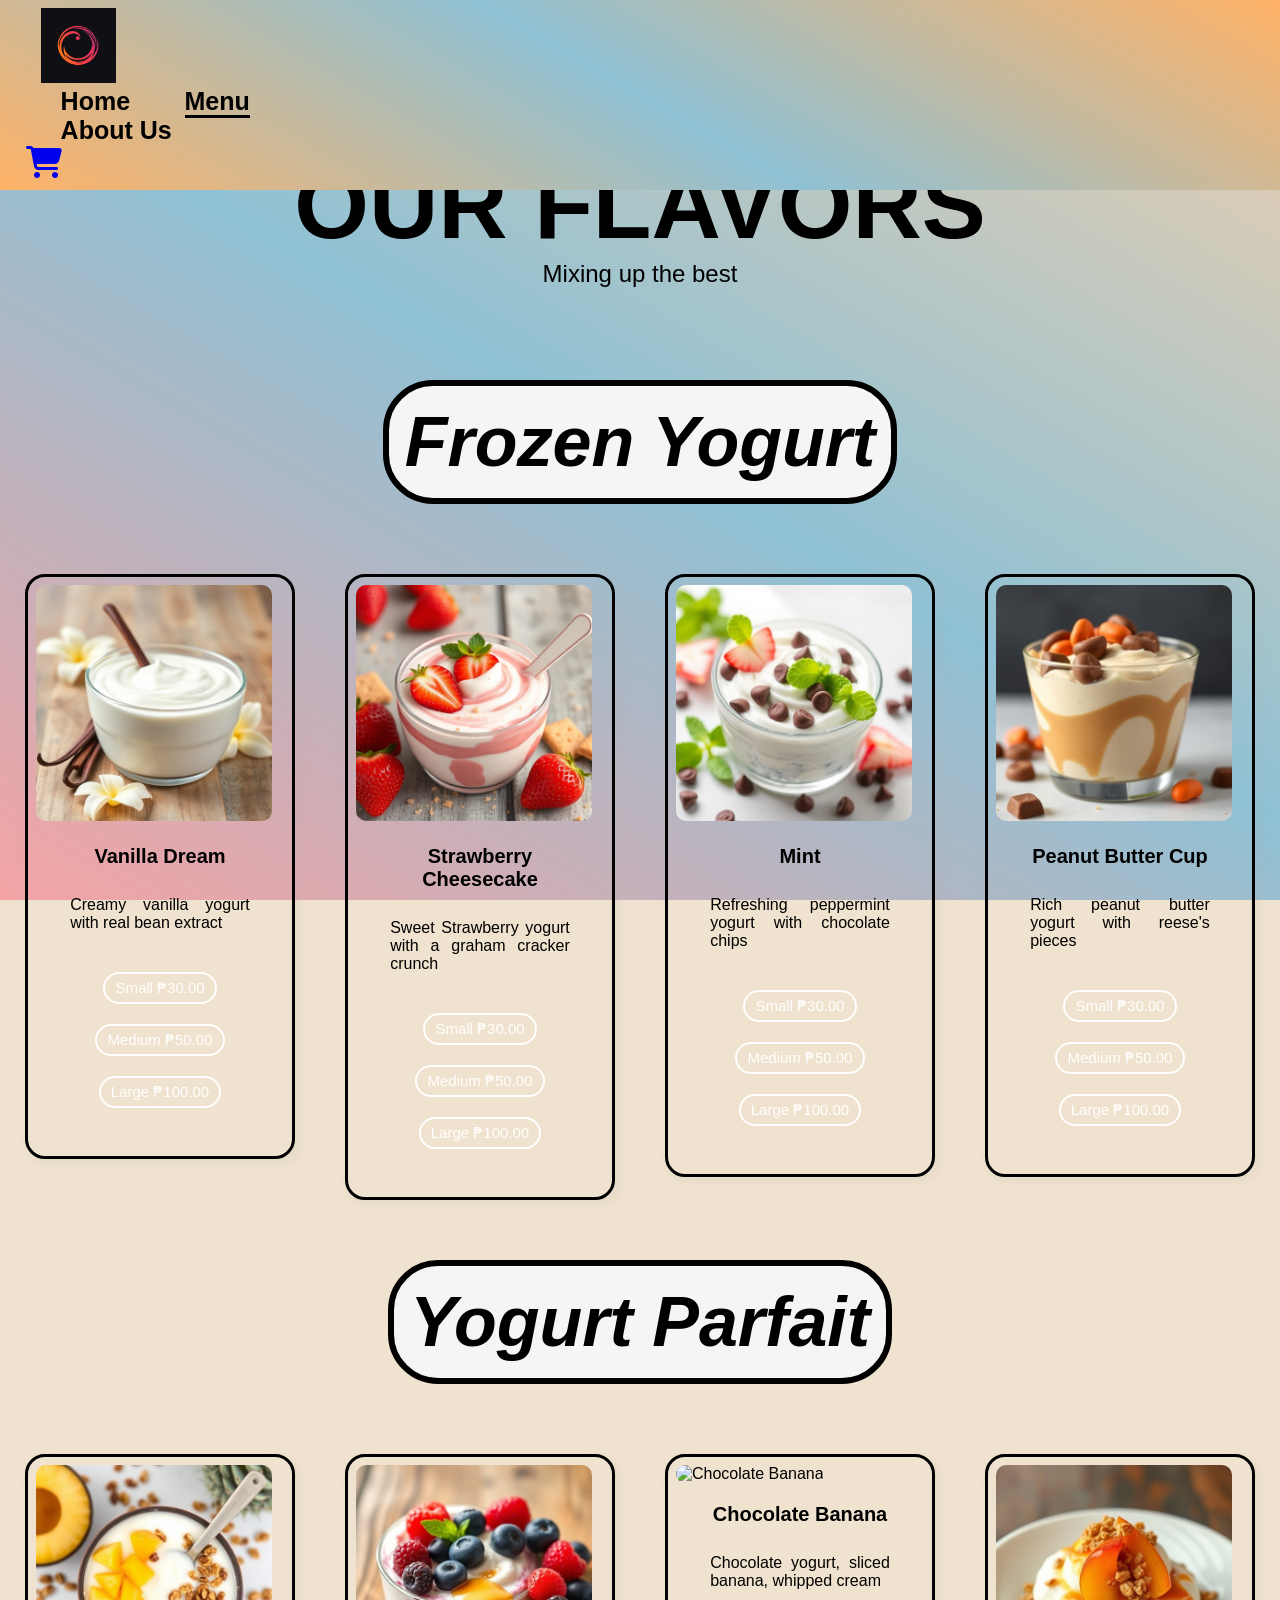
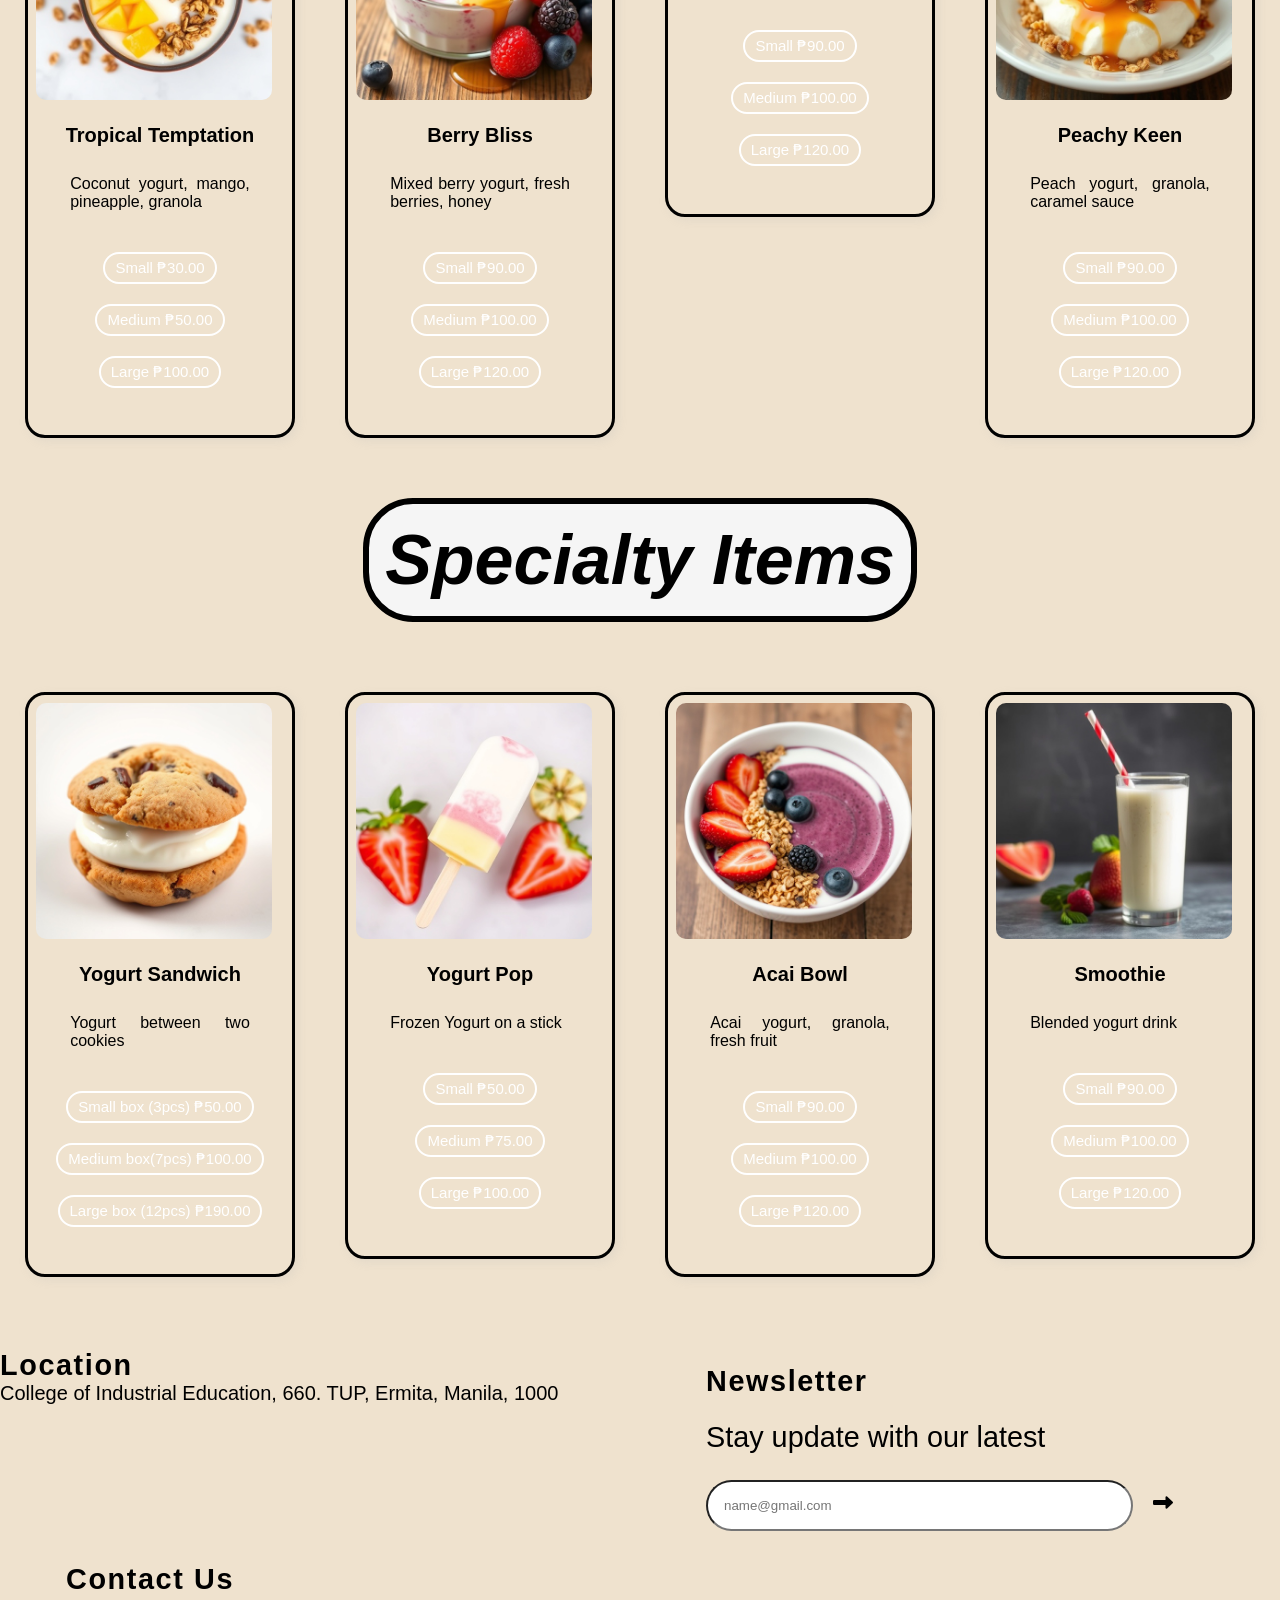
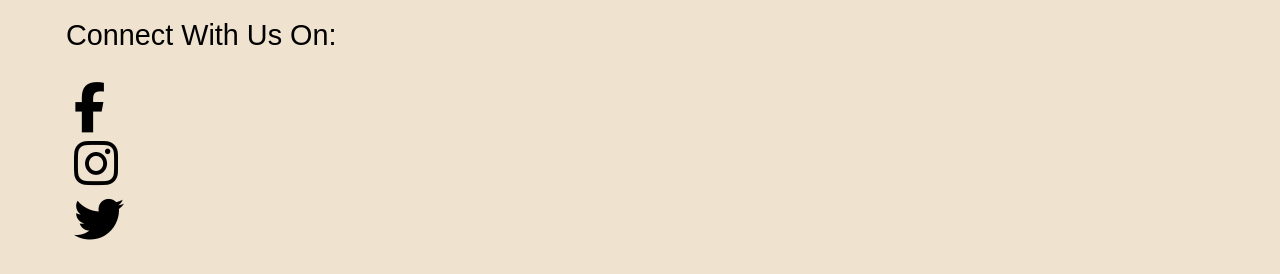
==== 2-menu.html @ ffa3ed57 "Add files via upload" ====
<!DOCTYPE html>
<html>
<head>
  <meta charset="utf-8">
  <meta name="viewport" content="width=device-width, initial-scale=1">
  <title>Menu</title>
  <link rel="icon" type="image/x-icon" href="logo.jpg">
  <link rel="stylesheet" type="text/css" href="https://cdnj.cloudflare.com/ajax/libs/font-awesome/6.4.2/css/all.min.css">
  <!-- css file -->
  <link rel="stylesheet" type="text/css" href="2-menu.css">
  <script scr="https://code.jquery.com/jquery-3.4.1.js"></script>
</head>
<body>
  <!-- header start -->
  <header class="header">
    <!-- logo -->
    <a href="1-index.html" class="logo">
      <img src="logo.jpg" >
    </a>
    
    <!-- nav bar start -->
    <nav class="navbar">
      <input type="checkbox" id="check">
      <label for="check" class="check-btn">
        <i class="fas fa-bars"></i>
      </label>
    <ul>
        <li><a href="1-index.html">Home</a></li>
        <li><a class="active" href="2-menu.html">Menu</a></li>
        <li><a href="3-about.html">About Us</a></li>
      </ul>
      <!-- <div id="menu-btn" class="fas fa-bars></div> -->
    </nav>








    <!-- nav bar end -->
    
    
    <!-- hyperlink with icons (search, cart, profile, menu button) -->
    <div class="icons">
      <div class="cart-container" onmouseover="showCartForm()" onmouseout="hideCartForm()">
        <a href="4-cart.htlm">
          <div class="fas fa-shopping-cart" id="cartButton"></div>
        </a>
        <div class="cart-form" id="cartForm">
          <form>
            <div id="cartItems"></div>
            <div id="total-price">Total Price: ₱<span id="totalPrice">0.00</span>
            </div>
          </form>
      </div>
    </div>
      <!-- hyperlink link with icons (search, cart, profile, menu button) -->
  </header>
    <!-- header end -->
    
    <!-- Menu Section -->
    <section class="menu" id="menu">
    <h1 class="heading">OUR <span>FLAVORS</span></h1>
    <p class="heading-description">Mixing up the best </p>
    
    
    <div class="category-text"><i><h3>Frozen Yogurt</h3></i></div>
    
    <div class="menu">
      <div class="container menu-section">
        <!-- product 1 -->
        <div class="menu-box">
          <div class="menu-img">
            <img src="vanilla_dream.jpg" alt="Vanilla Dream">
          </div>
          <div class="menu-content" >
            <h3>Vanilla Dream</h3>
            <p>Creamy vanilla yogurt with real bean extract</p>
            <div onclick="addToCart('Vanilla Dream (Small)', '₱30.00', 'Products/No BG/vanilla_dream.png', 'item1-s'); return false;">
              <button id="item1-s">Small <span>₱30.00</span></button> <!-- SMALL -->
            </div>
            <div onlick="addToCart('Vanilla Dream (Medium)', '₱50.00', 'Products/No BG/vanilla_dream.png', 'item1-m'); return false;">
              <button id="item1-m">Medium <span>₱50.00</span></button> <!-- MEDIUM -->
            </div>
            <div onlick="addtocart('Vanilla Dream (Large)', '₱100.00', 'Products/No BG/vanilla_dream.png', 'item1-l'); return false;">
              <button id="item1-l">Large <span>₱100.00</span></button> <!-- LARGE -->
            </div>
          </div>
    </div>
        
        <!-- product 2 -->
        <div class="menu-box" id="strawberry-cheesecake">
          <div class="menu-img">
            <img src="strawberry_cheesecake.jpg" alt="Strawberry Cheesecake">
          </div>
          <div class="menu-content" >
            <h3>Strawberry Cheesecake</h3>
            <p>Sweet Strawberry yogurt with a graham cracker crunch</p>
            <div onclick="addToCart('Strawberry Cheesecake (Small)', '₱30.00', 'Products/No BG/strawberry_cheesecake.png', 'item2-s'); return false;">
              <button id="item2-s">Small <span>₱30.00</span></button> <!-- SMALL -->
            </div>
            
            <div onlick="addToCart('Strawberry Cheesecake (Medium)', '₱50.00', 'Products/No BG/strawberrt_cheesecake.png', 'item2-m'); return false;">
              <button id="item2-m">Medium <span>₱50.00</span></button> <!-- MEDIUM -->
            </div>
            
            <div onlick="addtocart('Strawberry Cheesecake (Large)', '₱100.00', 'Products/No BG/strawberry_cheesecake.png', 'item2-l'); return false;">
              <button id="item2-l">Large <span>₱100.00</span></button> <!-- LARGE -->
            </div>
          </div>
        </div>
        
        <!-- product 3-->
        <div class="menu-box">
          <div class="menu-img">
            <img src="yogurt_mint.jpg" alt="Mint">
          </div>
          <div class="menu-content" >
            <h3>Mint</h3>
            <p>Refreshing peppermint yogurt with chocolate chips</p>
            <div onclick="addToCart('Mint (Small)', '₱30.00', 'Products/No BG/yogurt_mint.png', 'item3-s'); return false;">
              <button id="item3-s">Small <span>₱30.00</span></button> <!-- SMALL -->
            </div>
            
            <div onlick="addToCart('Mint (Medium)', '₱50.00', 'Products/No BG/yogurt_mint.png', 'item3-m'); return false;">
              <button id="item3-m">Medium <span>₱50.00</span></button> <!-- MEDIUM -->
            </div>
            
            <div onlick="addtocart('Mint (Large)', '₱100.00', 'Products/No BG/yogurt_mint.png', 'item3-l'); return false;">
              <button id="item3-l">Large <span>₱100.00</span></button> <!-- LARGE -->
            </div>
          </div>
        </div>
        
        <!-- product 4-->
        <div class="menu-box" id="frappe-javachip">
          <div class="menu-img">
            <img src="peanutbutter_cup.jpg" alt="Peanut Butter Cup">
          </div>
          <div class="menu-content" >
            <h3>Peanut Butter Cup</h3>
            <p>Rich peanut butter yogurt with reese's pieces</p>
            <div onclick="addToCart('Peanut Butter Cup (Small)', '₱30.00', 'Products/No BG/peanutbutter_cup.png', 'item4-s'); return false;">
              <button id="item4-s">Small <span>₱30.00</span></button> <!-- SMALL -->
            </div>
          
            <div onlick="addToCart('Peanut Butter Cup (Medium)', '₱50.00', 'Products/No BG/peanutbutter_cup.png', 'item4-m'); return false;">
              <button id="item4-m">Medium <span>₱50.00</span></button> <!-- MEDIUM -->
            </div>
            
            <div onlick="addtocart('Peanut Butter Cup (Large)', '₱100.00', 'Products/No BG/peanutbutter_cup.png', 'item4-l'); return false;">
              <button id="item4-l">Large <span>₱100.00</span></button> <!-- LARGE -->
            </div>
          </div>
        </div>
        
        <!-- Add more menu items here with the same structure -->
      </div>
      
      <div class="category-text"><i><h3>Yogurt Parfait</h3></i></div>
      
      <div class="container menu-section">
        <!-- product 1 -->
        <div class="menu-box" id="tropical-temptation">
          <div class="menu-img">
            <img src="tropical_temptation.jpg" alt="Tropical Temptation">
          </div>
        <div class="menu-content">
          <h3>Tropical Temptation</h3>
          <p>Coconut yogurt, mango, pineapple, granola</p>
          <div onclick="addToCart('Tropical Temptation (Small)', '₱30.00', 'Products/No BG/tropical_temptation.png', 'item5-s'); return false;">
              <button id="item5-s">Small <span>₱30.00</span></button> <!-- SMALL -->
            </div>
            
            <div onlick="addToCart('Tropical Temptation (Medium)', '₱50.00', 'Products/No BG/tropical_temptation.png', 'item5-m'); return false;">
              <button id="item5-m">Medium <span>₱50.00</span></button> <!-- MEDIUM -->
            </div>
            
            <div onlick="addtocart('Tropical Temptation (Large)', '₱100.00', 'Products/No BG/tropical_temptation.png', 'item5-l'); return false;">
              <button id="item5-l">Large <span>₱100.00</span></button> <!-- LARGE -->
            </div>
          </div>
        </div>
        
        <!-- product 2 -->
        <div class="menu-box">
          <div class="menu-img">
            <img src="berry_bliss.jpg" alt="Berry Bliss">
          </div>
        <div class="menu-content">
          <h3>Berry Bliss</h3>
          <p>Mixed berry yogurt, fresh berries, honey</p>
          <div onclick="addToCart('Berry Bliss (Small)', '₱90.00', 'Products/No BG/berry_bliss.png', 'item6-s'); return false;">
              <button id="item6-s">Small <span>₱90.00</span></button> <!-- SMALL -->
            </div>
            
            <div onlick="addToCart('Berry Bliss (Medium)', '₱100.00', 'Products/No BG/berry_bliss.png', 'item6-m'); return false;">
              <button id="item6-m">Medium <span>₱100.00</span></button> <!-- MEDIUM -->
            </div>
            
            <div onlick="addtocart('Berry Bliss (Large)', '₱120.00', 'Products/No BG/berry_bliss.png', 'item6-l'); return false;">
              <button id="item6-l">Large <span>₱120.00</span></button> <!-- LARGE -->
            </div>
          </div>
        </div>
        
        <!-- product 3 -->
        <div class="menu-box" id="choco-banana">
          <div class="menu-img">
            <img src="chocolate_banana.jpg" alt="Chocolate Banana">
          </div>
        <div class="menu-content">
          <h3>Chocolate Banana</h3>
          <p>Chocolate yogurt, sliced banana, whipped cream</p>
          <div onclick="addToCart('Chocolate Banana (Small)', '₱90.00', 'Products/No BG/chocolate_banana.png', 'item7-s'); return false;">
              <button id="item7-s">Small <span>₱90.00</span></button> <!-- SMALL -->
            </div>
            
            <div onlick="addToCart('Chocolate Banana (Medium)', '₱100.00', 'Products/No BG/chocolate_banana.png', 'item7-m'); return false;">
              <button id="item7-m">Medium <span>₱100.00</span></button> <!-- MEDIUM -->
            </div>
            
            <div onlick="addtocart('Chocolate Banana (Large)', '₱120.00', 'Products/No BG/chocolate_banana.png', 'item7-l'); return false;">
              <button id="item7-l">Large <span>₱120.00</span></button> <!-- LARGE -->
            </div>
          </div>
        </div>
        
        <!-- product 4 -->
        <div class="menu-box" id="peachy-keen">
          <div class="menu-img">
            <img src="peachy_keen.jpg" alt="Peachy Keen">
          </div>
        <div class="menu-content">
          <h3>Peachy Keen</h3>
          <p>Peach yogurt, granola, caramel sauce</p>
          <div onclick="addToCart('Peachy Keen (Small)', '₱90.00', 'Products/No BG/peachy_keen.png', 'item8-s'); return false;">
              <button id="item8-s">Small <span>₱90.00</span></button> <!-- SMALL -->
            </div>
            
            <div onlick="addToCart('Peachy Keen (Medium)', '₱100.00', 'Products/No BG/peachy_keen.png', 'item8-m'); return false;">
              <button id="item8-m">Medium <span>₱100.00</span></button> <!-- MEDIUM -->
            </div>
            
            <div onlick="addtocart('Peachy Keen (Large)', '₱120.00', 'Products/No BG/peachy_keen.png', 'item8-l'); return false;">
              <button id="item8-l">Large <span>₱120.00</span></button> <!-- LARGE -->
            </div>
          </div>
        </div>
        <!-- Add more menu items here with the same structure -->
        </div>
      
      <div class="category-text"><i><h3>Specialty Items</h3></i></div>
      
      <div class="container menu-section">
      <!-- product 1 -->
        <div class="menu-box">
          <div class="menu-img">
            <img src="yogurt_sandwich.jpg" alt="Yogurt Sandwich">
          </div>
        <div class="menu-content">
          <h3>Yogurt Sandwich</h3>
          <p>Yogurt between two cookies</p>
          <div onclick="addToCart('Yogurt Sandwich (Small)', '₱50.00', 'Products/No BG/yogurt_sandwich.png', 'item9-s'); return false;">
              <button id="item9-s">Small box (3pcs) <span>₱50.00</span></button> <!-- SMALL -->
            </div>
            
            <div onlick="addToCart('Yogurt Sandwich (Medium)', '₱100.00', 'Products/No BG/yogurt_sandwich.png', 'item9-m'); return false;">
              <button id="item9-m">Medium box(7pcs) <span>₱100.00</span></button> <!-- MEDIUM -->
            </div>
            
            <div onlick="addtocart('Yogurt Sandwich (Large)', '₱190.00', 'Products/No BG/yogurt_sandwich.png', 'item9-l'); return false;">
              <button id="item9-l">Large box (12pcs) <span>₱190.00</span></button> <!-- LARGE -->
            </div>
          </div>
      </div>

        <!-- product 2 -->
        <div class="menu-box">
          <div class="menu-img">
            <img src="yogurt_pop.jpg" alt="Yogurt Pop">
          </div>
        <div class="menu-content">
          <h3>Yogurt Pop</h3>
          <p>Frozen Yogurt on a stick </p>
          <div onclick="addToCart('Yogurt Pop (Small)', '₱50.00', 'Products/No BG/yogurt_pop.png', 'item10-s'); return false;">
              <button id="item10-s">Small <span>₱50.00</span></button> <!-- SMALL -->
            </div>
            
            <div onlick="addToCart('Yogurt Pop (Medium)', '₱75.00', 'Products/No BG/yogurt_pop.png', 'item10-m'); return false;">
              <button id="item10-m">Medium <span>₱75.00</span></button> <!-- MEDIUM -->
            </div>
            
            <div onlick="addtocart('Yogurt Pop (Large)', '₱100.00', 'Products/No BG/yogurt_pop.png', 'item10-l'); return false;">
              <button id="item10-l">Large <span>₱100.00</span></button> <!-- LARGE -->
            </div>
          </div>
      </div>

      <!-- product 3 -->
        <div class="menu-box">
          <div class="menu-img">
            <img src="acai_bowl.jpg" alt="Acai Bowl">
          </div>
        <div class="menu-content">
          <h3>Acai Bowl</h3>
          <p>Acai yogurt, granola, fresh fruit</p>
          <div onclick="addToCart('Acai Bowl (Small)', '₱90.00', 'Products/No BG/acai_bowl.png', 'item11-s'); return false;">
              <button id="item11-s">Small <span>₱90.00</span></button> <!-- SMALL -->
            </div>
            
            <div onlick="addToCart('Acai Bowl (Medium)', '₱100.00', 'Products/No BG/acai_bowl.png', 'item11-m'); return false;">
              <button id="item11-m">Medium <span>₱100.00</span></button> <!-- MEDIUM -->
            </div>
            
            <div onlick="addtocart('Acai Bowl (Large)', '₱120.00', 'Products/No BG/acai_bowl.png', 'item11-l'); return false;">
              <button id="item11-l">Large <span>₱120.00</span></button> <!-- LARGE -->
            </div>
          </div>
      </div>

      <!-- product 4 -->
        <div class="menu-box" id="smoothie">
          <div class="menu-img">
            <img src="yogurt_smoothie.jpg" alt="Smoothie">
          </div>
        <div class="menu-content">
          <h3>Smoothie</h3>
          <p>Blended yogurt drink</p>
          <div onclick="addToCart('Smoothie (Small)', '₱90.00', 'yogurt_smoothie.jpg', 'item12-s'); return false;">
              <button id="item12-s">Small <span>₱90.00</span></button> <!-- SMALL -->
            </div>
            
            <div onlick="addToCart('Smoothie (Medium)', '₱100.00', 'Products/No BG/yogurt_smoothie.png', 'item12-m'); return false;">
              <button id="item12-m">Medium <span>₱100.00</span></button> <!-- MEDIUM -->
            </div>
            
            <div onlick="addtocart('Smoothie (Large)', '₱120.00', 'Products/No BG/yogurt_smoothie.png', 'item12-l'); return false;">
              <button id="item12-l">Large <span>₱120.00</span></button> <!-- LARGE -->
            </div>
          </div>
      </div>
        
        </section>
        <!-- Menu Section End -->

        <!-- footer start -->
        <section class="footer">
          
          <div class="container">
            <div class="footer-box-1">
              <h3>Location</h3>
              <div class="footer-loc">
                <a href="https://www.google.com/maps/place/TUP+-+College+of+Industrial+Education/@14.5873937,120.9848474,17z/data=!3m1!4b1!4m6!3m5!hufyifif" target=_blank>College  of Industrial Education, 660. TUP, Ermita, Manila, 1000</a>
              </div>
            </div>

            <div class="footer-box">
              <h3>Newsletter</h3>
              <p>Stay update with our latest</p>
              <form>
                <input type="email" name="email" placeholder="name@gmail.com">
                <button type="submit"><i class="fa-solid fa-right-long"></i></button>

              </form>

            </div>

            <div class="footer-box">
            <h3>Contact Us</h3>
            <p>Connect With Us On:</p>
            <div class="icons">
            <a href="#"><i class="fa-brands fa-facebook-f"></i></a>
            <a href="#"><i class="fa-brands fa-instagram"></i></a>
            <a href="#"><i class="fa-brands fa-twitter"></i></a>
          </div>

        </div>
      </div>
        </section>
        <!-- footer end -->
        <script src="2-menu.js"></script>
</body>
</html>
---- 2-menu.css ----
@import url('https://fonts.googleapis.com/css2?family=Poppins&display=swap');
:root{
	main-color:#C68B59;
	dark-main:#9d6536;
	black:#13131a;
	bg:#d7b784;
}
*{
	font-family: 'Poppins;', sans-serif;
	margin: 0px; padding:0px;
	outline: none;
	text-decoration:none;
	/*text-transform:capitalize;*/
	transition: .2 linear;
	list-style: none;
}
html{
	scroll-padding-top:9rem ;
	scroll-behavior: smooth;
}
/*body bg*/
body{
	background:linear-gradient(30deg, rgba(244,163,164,1), rgba(143,193,212,1), rgba(240,207,174,1));
	background-color: #efe2ce;
	background-repeat: no-repeat;
	background-position: center;
	background-attachment: fixed;
	background-size: cover;
}
/*header design*/
header{
	background:linear-gradient(30deg, rgba(255, 178, 102, 1), rgba(143,193,212,1), rgba(255, 178, 102, 1));
	display: flex;
	align-items: center;
	/*justify-content:center;*/
	padding: 0.5rem 2%;
	position: fixed;
	top: 0; left: 0; right: 0;
	z-index: 1000px;
	flex-wrap: wrap;
}
.header .logo img{
	height: 75px;
	margin-left: 15px;
}
.header .navbar {
	margin-right: 70%;
}
.header .navbar a{
color: #000000;
font-size: 25px;
margin-left: 35px;
margin-right: 15px;
font-weight: bold;
}

nav ul li {
	display: inline-block;
}
.header .navbar a:hover, a.active{
	color: maroon;
	border-bottom: .2rem solid black;
	transition: .3s;
}
.check-btn{
	font-size: 30px;
	color: black;
	margin-left: 15px;
	cursor: pointer;
	display: none;
}
.check-btn:hover{
	color: floralwhite;
	transition: .3s;
}
#check{
	display: none;
}
/*RESPONSIVE MENU*/
@media(max-width:1020px){
	.header .navbar{
		margin-right: 25px;
	}
.check-btn{
		display: block;
}
ul{
	position: fixed;
	width: 100%;
	height: 100%;
	background-color:  var(--dark-main);
	top: 90px;
	left: -100%;
	text-align: center;
	transition: all .3s;
}
nav ul li{
	display: block;
}
nav ul li a{
	font-size: 45px;
	color: floralwhite;
	font-weight: bold;
	line-height: 120px;
}
.header .navbar ul li a:hover, a.active{
	background:none;
	color: var(--bg);
	border-bottom: .3rem solid var(--bg);
	transition: .2s;
}
#check:checked ~ ul {
	left: 0;
	}
}
/*RESPONSIVE MENU*/

/*ICONS-CART-USER*/

.header .icons div{
	cursor: pointer;
	padding-right: 12px;
	color: var(--black);
	font-size: 32px;
	border: none;
	display: inline-block;
}

.header .icons div:hover {
	color: floralwhite;
	transition: .3s;
}
/*ICONS - CART-USER*/
.header .search-form{
		margin-left: 240px;
	}

.header .search-form input{
		height: 50px;
		width: 340px;
		font-size: 1.6rem;
		color: var(--black);
		text-transform: none;
		background: whitesmoke;
		border-radius: 50px;
		border-color: var(--main-color);
		margin-right: 17px;
		padding: 10px;
	}

@media(max-width:1020px){
		.header .search-form input{
			height: 40px;
			width: 300px;
		}
	}

	/*header end*/

/*--CART FORM--*/
.cart-container{
	position: relative;
	display: inline-block;
}
#cart-form{
	scrollbar-width:none;
	-ms-overflow-style:none;
}

#cart-form::-webkit-scrollbar{
	display: none;
}

#cartForm{
	display: none;
	position: absolute;
	top: 100%;
	left: -450%;
	background-color:#fff ;
	border: 1px solid #ccc;
	padding: 10px;
	box-shadow: 0 4px 8px rgba(0, 0, 0, 0.1);
	z-index: 1;
	width: 325px;
	height: 480px;
}

#total-price{
	font-weight: bolder;
	font-size: 25px;
	border: solid;
	border-width: 3px;
	border-color: #555;
	display: block;
	padding: 5px;
	text-align: center;
	color: black;
}

#cartItems{
	display: flex;
	flex-direction:column ;
	max-height: 430px;
	overflow-y: auto;
}

#cartItems::-webkit-scrollbar{
	width: 12px;
}
#cartItems::-webkit-scrollbar-track{
	background-color:#f1f1f1 ;
}
#cartItems::-webkit-scrollbar-thumb{
		background-color: #888;
		border-radius: 6px;
	}
	#cartItems::-webkit-scrollbar-thumb:hover{
		background-color: #555;
	}
#cartItems > div{
		border-bottom: 1px solid #ccc;
		padding: 20px 0;
		display: flex;
	}

	#cartItems img{
		width: 50%;
		height: 50%;
		margin-right: 10px;
		margin-top: -20px;
	}

	#cartItems .cart-item-info{
		flex-grow: 1;
	}

	#cartItems .cart-item-info h4{
		margin:0 ;
		font-size: 15px;
	}

	#cartItems .cart-item-info p{
		margin:0;
		font-size: 15px;
		color: black;
	}

#cartItems .quantity-label{
		font-weight: bold;
		font-size: 15px;
		text-align: center;
		border-radius: 8px;
		border-style: solid;
		padding: 0.3rem;
		color: black;
	}

	#cartItems::-webkit-scrollbar{
		width: 0;
		height: 0;
		display: none;
	}

	.quantity-controls input[type="number"]{
		width: 40px;
		padding: 3px;
		border: 1px solid #ccc;
		border-radius: 4px;
		margin:0 1px;
		box-sizing: border-box;
		text-align: center;

	}

	.product-info label[for="quantity"]{
		font-weight: bold;
		color: #785148;
		margin-right: 1px;
	}

	.close-btn{
		height: 100%;
		top: 5px;
		background-color: #6f4e37;
		color: #fff;
		padding: 5px;
		border-radius: 50%;
		display: inline-block;
		line-height: 1;
		font-size: 25px;
	}

	.quantity-label{
		margin-top: 5px;
		font-weight: bold;
	}

	/*--CART FORM--*/

	/*top menu start*/
	.menu .heading{
		margin-top: 150px;
		font-size: 6rem;
		text-align: center;
	}

	.menu .heading span{
		color: var(--dark-main);
	}

	.menu .heading-description{
		text-align: center;
		padding-bottom: 2rem;
		font-size: 1.5rem;
	}

	/*intructions guide*/
	.order-guide{
		display: block;
		justify-content: center;
		margin-top: 30px;
		text-align: center;
	}

	.order-guide button{
		font-size: 25px;
		color: #fff;
		background-color: var(--main-color);
		border-radius: 50px;
		border-color: var(--dark-main);
		border-style: solid;
		padding: 5px;
		padding-right: 10px;
		padding-left: 10px;
		cursor: pointer;
	}

	.order-guide button:hover{
		background-color: var(--dark-main);
	}

	.order-guide img{
		width: 70%;
		height: 70%;
		display: none;
		padding-left:15% ;
		padding-right: 50px;
		margin-bottom:50px ;
	}

	/*instructions guide end*/

	/*category-text start*/
	.menu .category-text{
		text-align: center;
		margin-top: 50px;
		margin-bottom: 20px;
	}

	.menu .category-text h3{
		border: var(--dark-main);
		border-radius: 50px;
		border-style: solid;
		border-width: 6px;
		display:inline-block ;	
		font-size: 70px;
		text-align: center;
		padding: 1rem;
		margin-bottom: 50px;
		margin-top: 10px;
		background-color: whitesmoke;
	}

	/*category-text end*/

	/*top menu end*/

	/*for styling menu*/
	.menu-section{
		background-color: none;
		/*set the background color for the menu section*/
		/*Add other container styles specific to the menu section here*/
	}

	.menu .container{
		display: flex;
		flex-wrap: flex;
		/*padding:2.5rem 0;*/
	}
	.menu .container .menu-box{
		/*background:var(--white)*/
		/*change the width and height as needed*/
		width: 70%; /*adjust the width*/
		max-width: 400px;/*you can set a maximum width if needed*/
		height: 100%; /*adjust the height*/
		max-height: 200%;
		/*cursor:pointer;*/
		box-shadow: 3px 3px 10px rgba(179, 179, 179, 0.2);
		border-radius: 20px;
		padding: 0.5rem;
		border: var(--dark-main);
		border-radius: 20px;
		border-style: solid;
		border-width: 3px;
		margin-right: 25px;
		margin-left: 25px;
	}

	.menu .container .menu-box img{
		width: 95%;
		border-radius: 10px;
		/*margin-left:5px;*/
	}

	.menu .container .menu-box .menu-content{
		padding: 1.2rem;
		text-align: center;
	}

	.menu .container .menu-box .menu-content h3{
		font-size: 20px;
		padding-top:1px ;
		margin-bottom: 7px;
		text-align: center;
	}

	.menu .container .menu-box .menu-content p{
		font-size: 1rem;
		padding: 1.3rem 0;
		padding-right: 15px;
		padding-left: 15px;
		font-weight: 400px;
		color: var(--black);
		margin-bottom: 20px;
		text-align: justify;
	}

	/*.menu .container .menu-box:hover img{
	
	transform:scale(1.1);
	transition-duration:0.3s;

	}*/

	.menu .container .menu-box:hover{
		box-shadow: 0px 0px 10px 0px #865439;
	}

	.menu .container .menu-box .menu-content select{
		font-size: 15px;
		color: #fff;
		background-color: var(--main-color);
		border-radius: 50px;
		border-color: var(--dark-main);
		border-style: solid;
		padding: 5px;
		padding-right: 10px;
		padding-left: 10px;
		margin-bottom: 20px;
	}

	.menu .container .menu-box .menu-content button {
		font-size: 15px;
		color: #fff;
		background-color: var(--main-color);
		border-radius: 50px;
		border-color: var(--dark-main);
		border-style: solid;
		padding: 5px;
		padding-right: 10px;
		padding-left: 10px;
		margin-bottom: 20px;
		cursor: pointer;
	}
	.menu .container .menu-box .menu-content button:hover{
		background-color: var(--dark-main);
	}

	/*FOOTER START*/
	.footer{
		width: 100%;
		height: auto;
		background:var(--bg);
		background-size: cover;
		background-repeat: no-repeat;
		padding-top: 1rem;
		margin-top: 3rem;
	}

	.footer .container{
		display: grid;
		grid-template-columns: repeat(auto-fit, minmax(30rem, 1fr));
		padding: 0.5rem 0;
	}

	.footer .container .footer-box{
		padding: 1rem;
		margin-left: 50px;
	}

	.footer .comntainer .footer-box-1{
		margin-left: 50px;
		padding: 1rem;
	}

	.footer .container .footer-box-1 h3{
		color: black;
		font-size: 1.8rem;
		letter-spacing: 0.1rem;
	}

	.footer .container .footer-box-1 .footer-loc a{
		color: black;
		font-size: 20px;
	}

	/*general text format start*/
	.footer .container .footer-box h3{
		color: black;
		font-size: 1.8rem;
		font-weight: bolder;
		letter-spacing: 0.1rem;
	}

	.footer .container .footer-box p {
		color: black;
		font-size: 1.8rem;
		line-height: 2.5rem;
		padding: 1.2rem 0;
	}
	/*general text format end*/

	.footer .container .footer-box form input {
		width: 70%;
		padding: 1rem;
		border-radius: 40px;
	}

	.footer .container .footer-box p a {
		color: var(--bg);
	}

	.footer .container .footer-box form button { 
	background: var(--bg);
	color: black;
	padding: 1rem;
	/*cursor:pointer;*/
	border: none;
	font-size: 20px;
 	}

 	.footer .container .footer-box div a {
 		margin: 0.5rem;
 		color: black;
 		display: inline-block;
 		width: 3rem;
 		height: 3rem;
 		line-height: 3rem;
 		text-align: center;
 	}

 	.footer .container .footer-box .icons{
 		font-size: 50px;
 	}

 	.footer .container .footer-box .icons button:hover{
 		/*font-size:50px;*/
 		color: floralwhite;
 	}

 	.footer .container .footer-box .icons a {
 		display: flex;
 	}

 	.footer .container .footer-box .icons a:hover{
 		color: floralwhite;
 		font-size: 60px;
 	}

/*FOOTER END*/
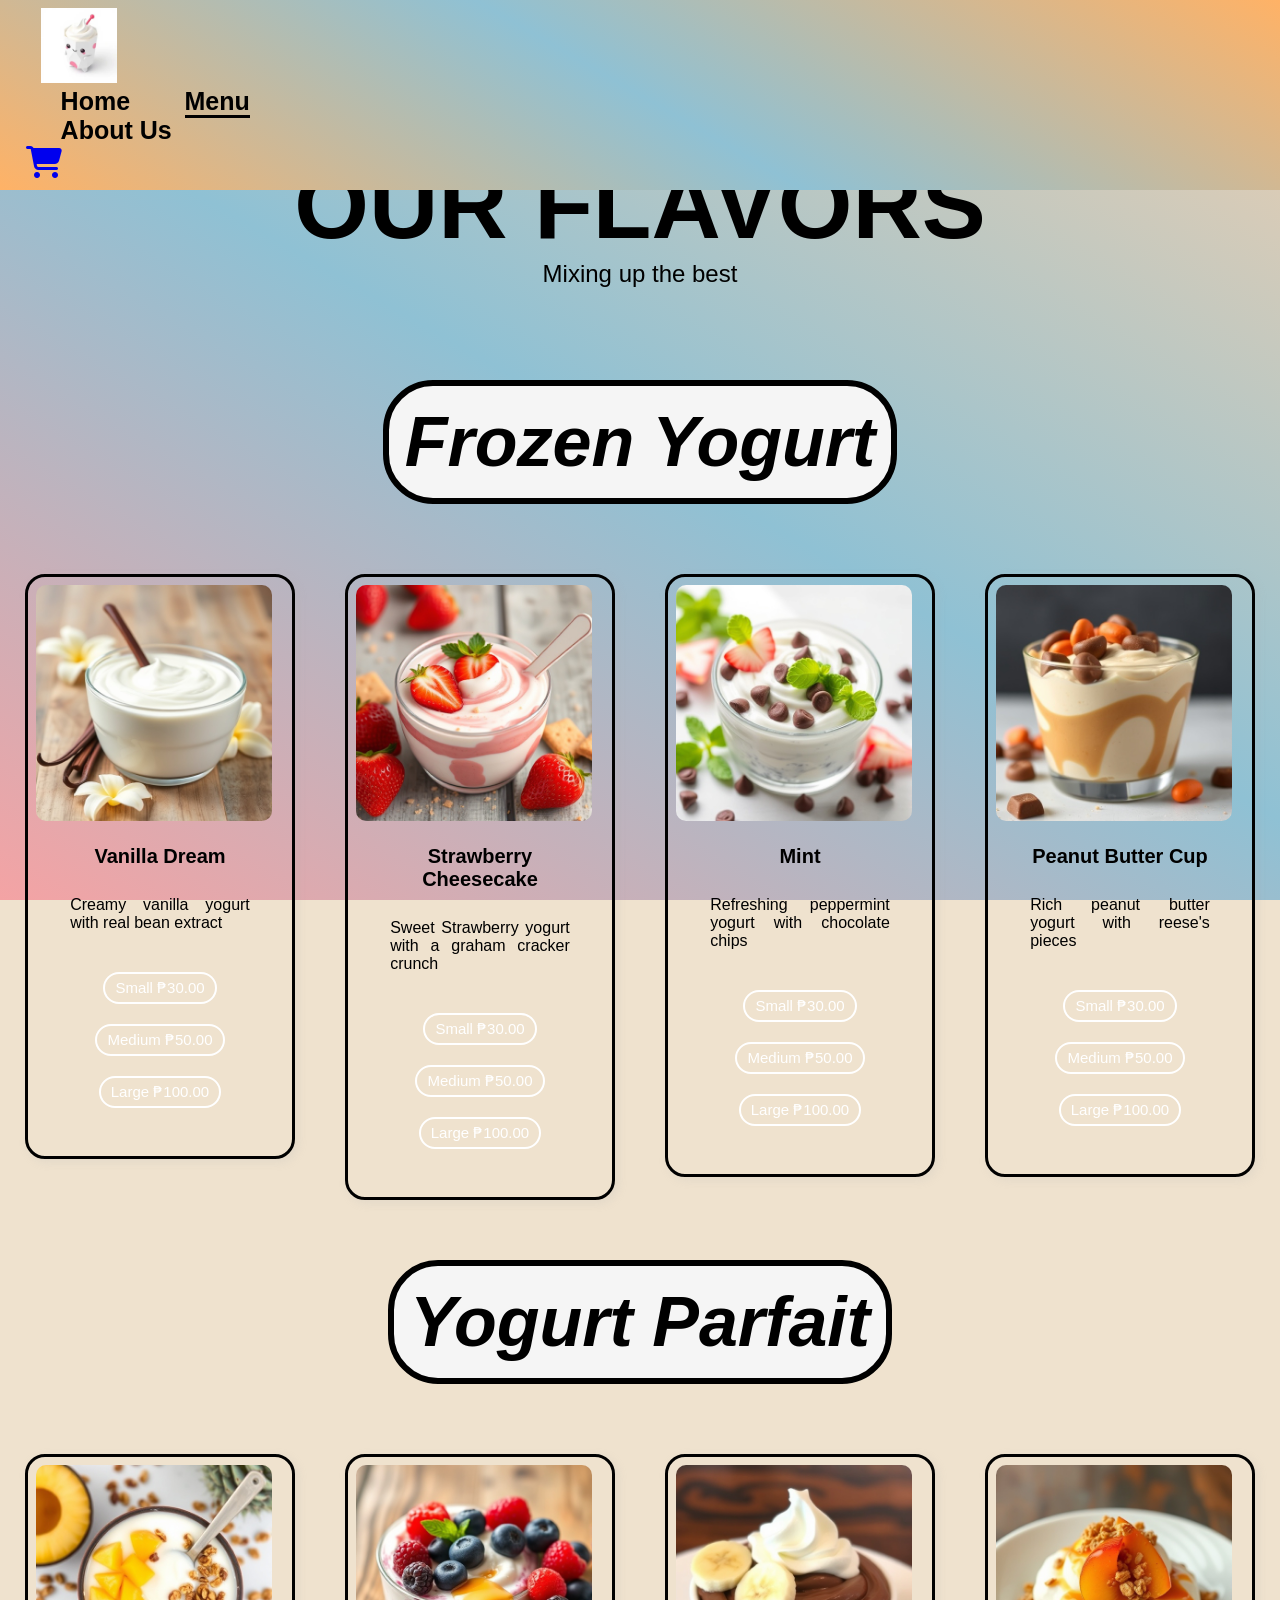
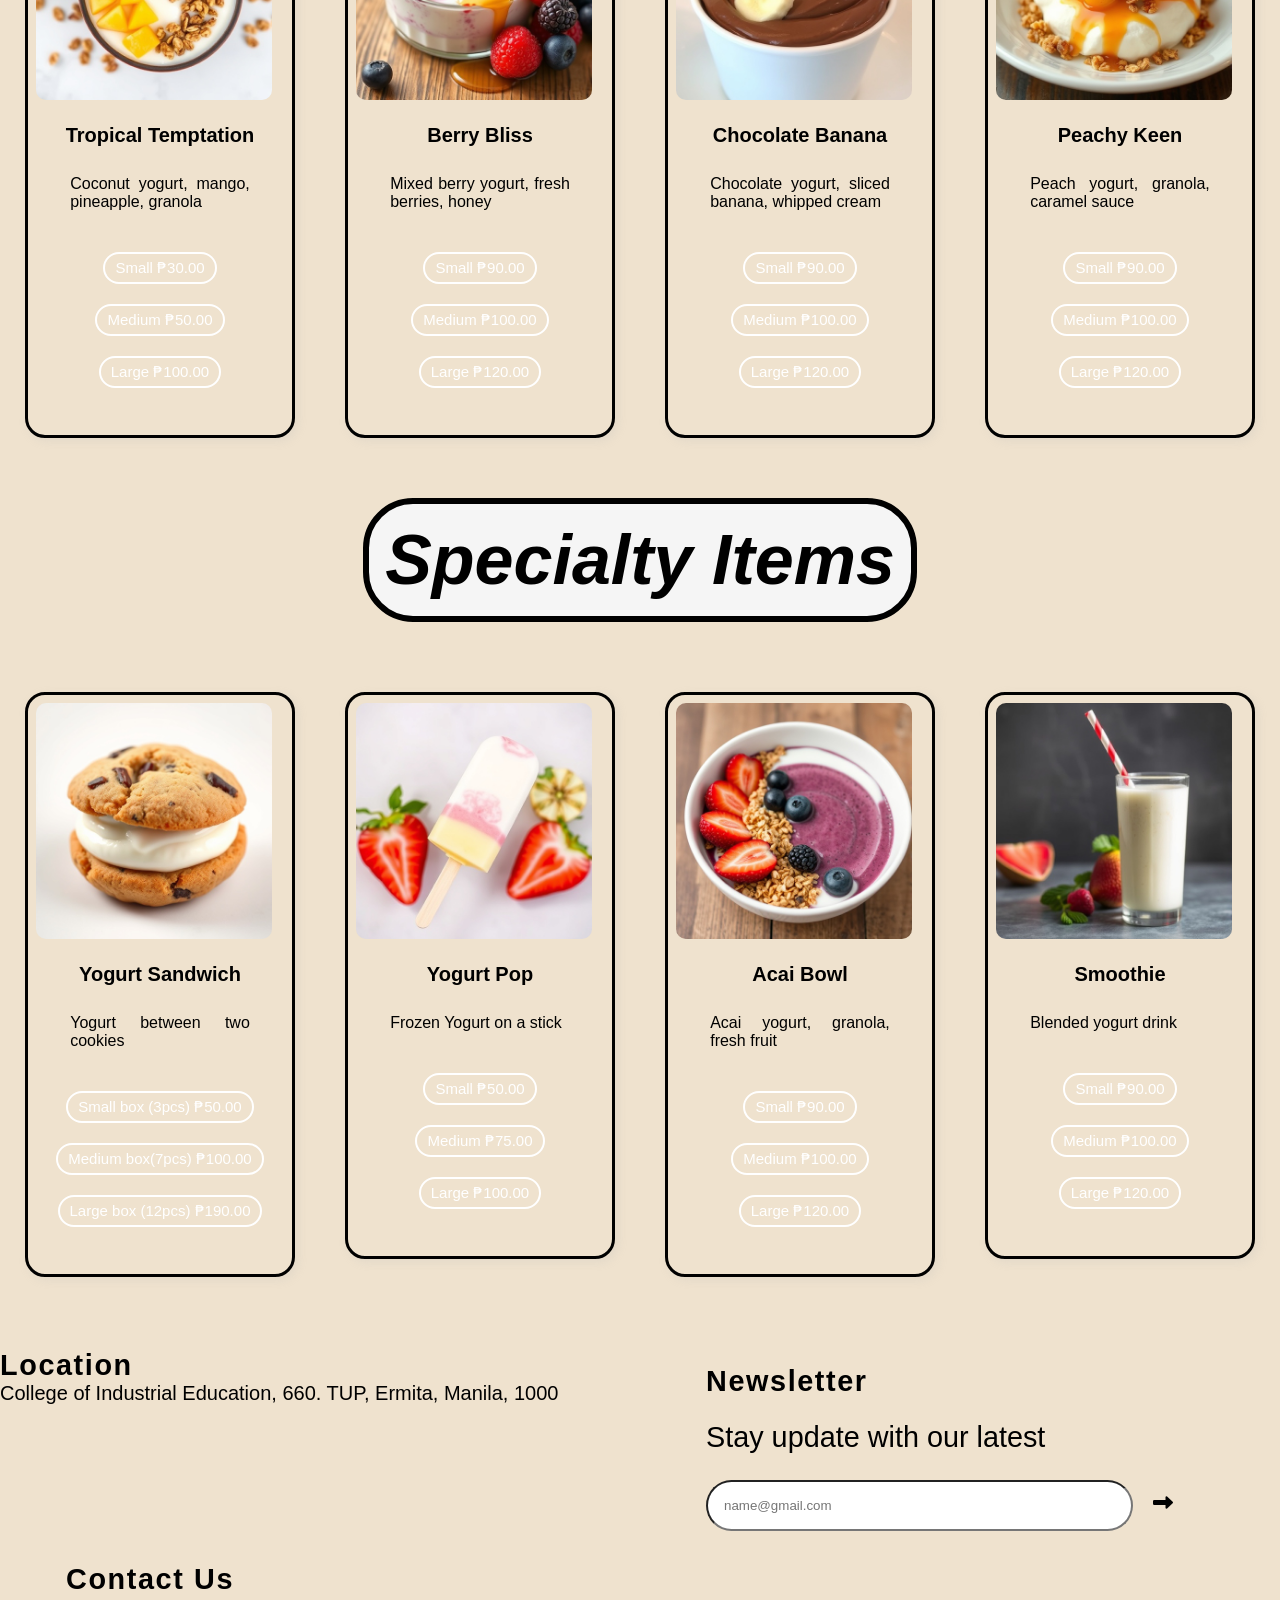
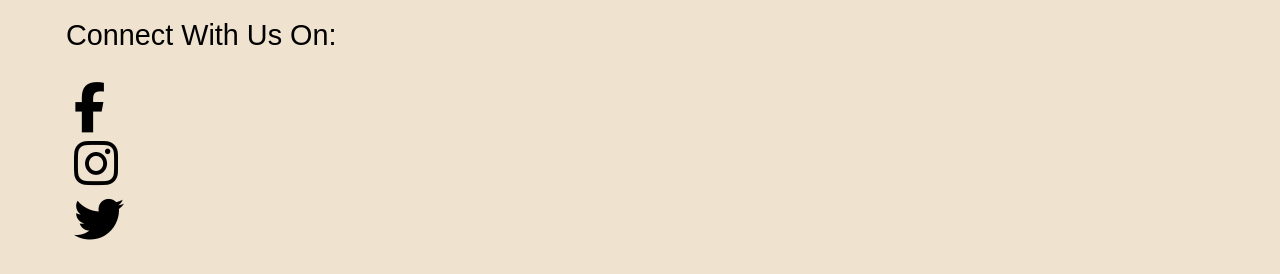
==== commit 59250646: "Add files via upload" ====
--- a/2-menu.html
+++ b/2-menu.html
@@ -4,7 +4,7 @@
   <meta charset="utf-8">
   <meta name="viewport" content="width=device-width, initial-scale=1">
   <title>Menu</title>
-  <link rel="icon" type="image/x-icon" href="logo.jpg">
+  <link rel="icon" type="image/x-icon" href="new logo.jpg">
   <link rel="stylesheet" type="text/css" href="https://cdnj.cloudflare.com/ajax/libs/font-awesome/6.4.2/css/all.min.css">
   <!-- css file -->
   <link rel="stylesheet" type="text/css" href="2-menu.css">
@@ -15,7 +15,7 @@
   <header class="header">
     <!-- logo -->
     <a href="1-index.html" class="logo">
-      <img src="logo.jpg" >
+      <img src="new logo.jpg" >
     </a>
     
     <!-- nav bar start -->
